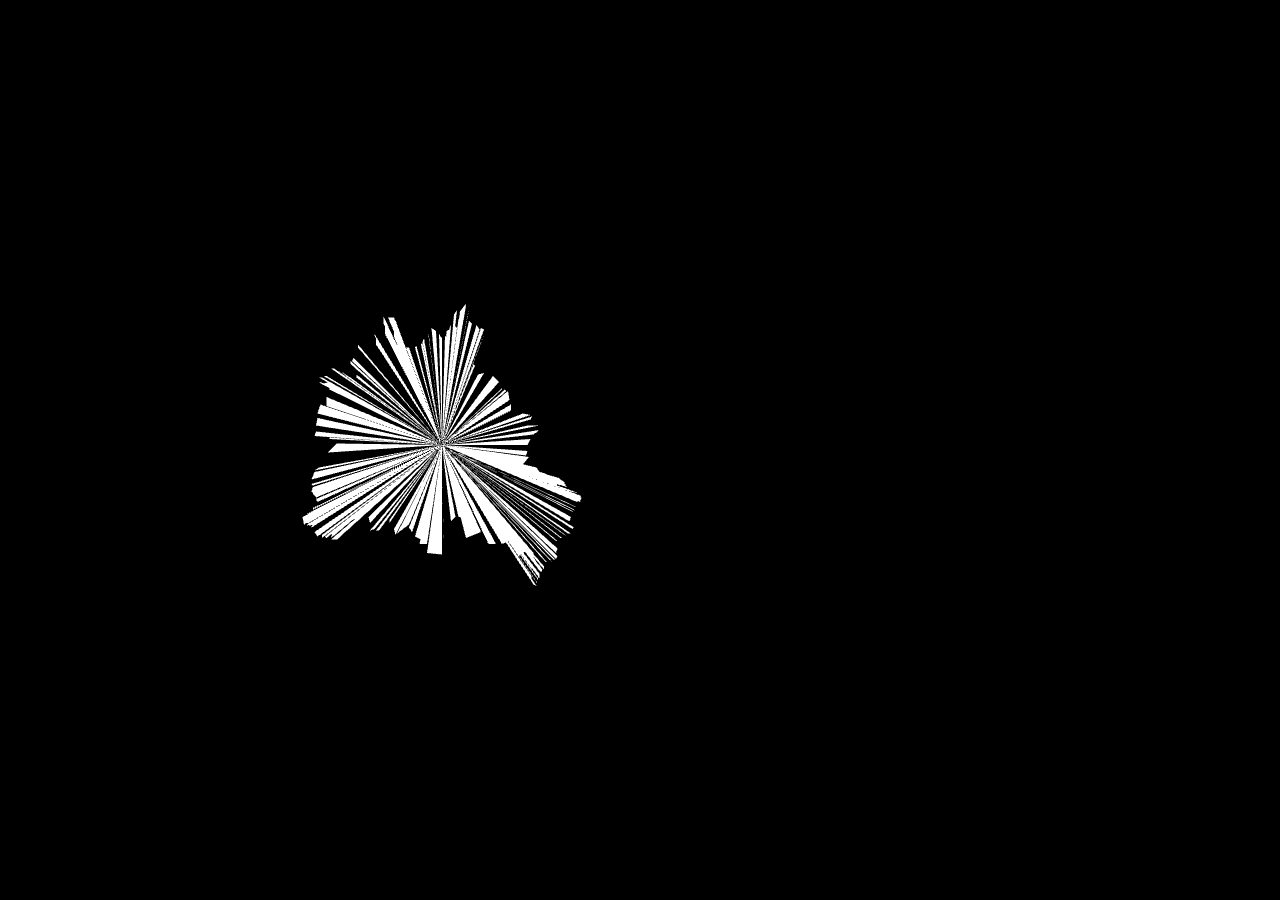
==== ea3/index.html @ 7527aa01 "esa2 first try with Index-Buffer-Objects 2 benachbarte Punkte des Umrisses bilden mit dem Mittelpunk" ====
<!DOCTYPE html>
<html lang="de">
<head>
    <meta charset="UTF-8">
    <meta name="description" content="">
    <meta name="viewport" content="width=device-width, initial-scale=1">

    <title>GVT - Aufgabe 2</title>

    <link rel="stylesheet" href="css/style.css">
    <script src="js/script.js"></script>
</head>

<body>
   <canvas id="canvas" width="1000" height="1000"></canvas>
</body>

</html>
---- ea3/css/style.css ----
*{
    margin: 0;
    padding: 0;
    overflow: hidden;
    background-color: black;
}

#canvas{
    position: absolute;
    top: -400px;
    left: 200px;
}
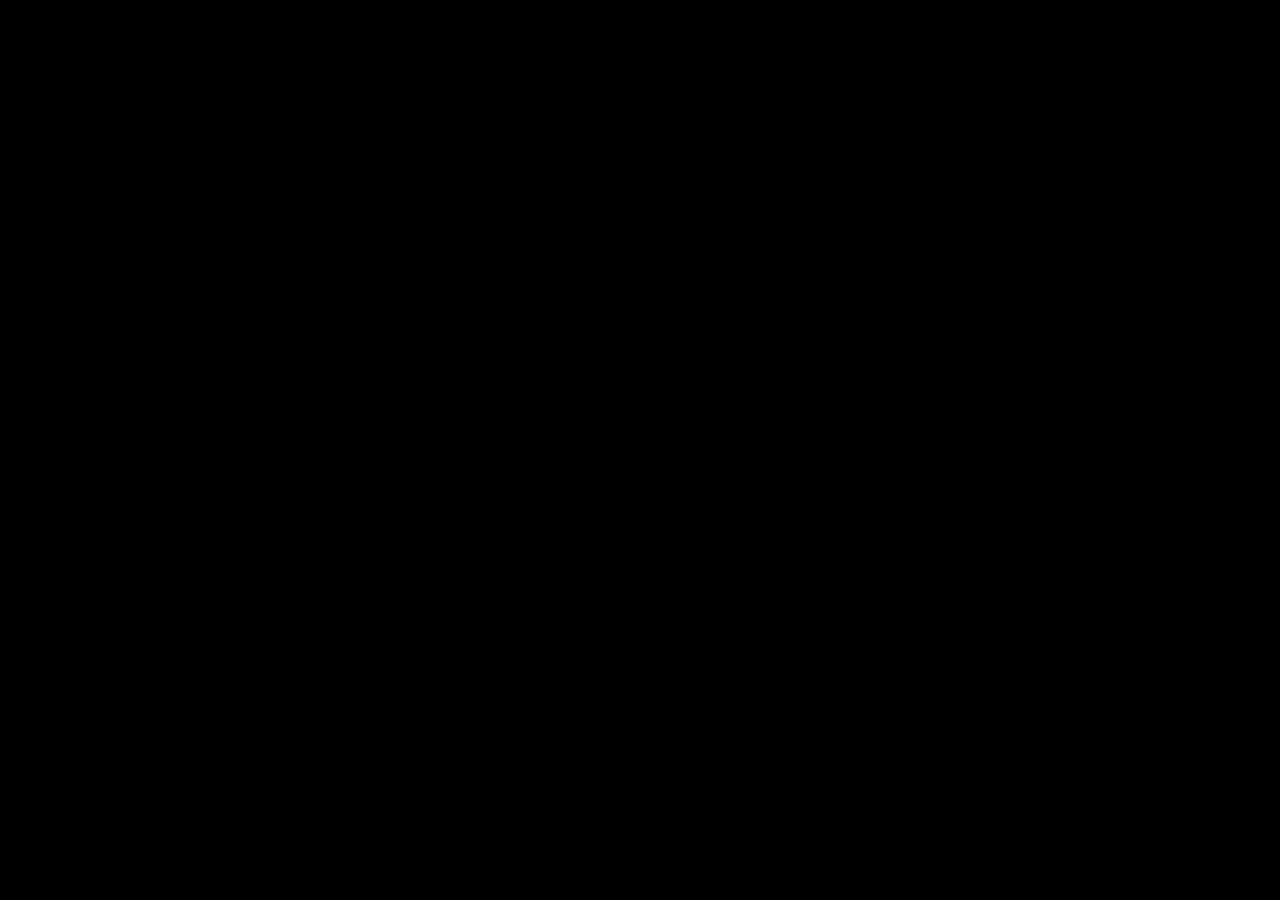
==== commit 0a96d061: "esa2 with use of Delaunay triangulation of 2D points https://mapbox.github.io/delaunator/" ====
--- a/ea3/index.html
+++ b/ea3/index.html
@@ -5,9 +5,11 @@
     <meta name="description" content="">
     <meta name="viewport" content="width=device-width, initial-scale=1">
 
-    <title>GVT - Aufgabe 2</title>
+    <title>GVT - Aufgabe 3</title>
 
     <link rel="stylesheet" href="css/style.css">
+<!--    <script src="https://unpkg.com/delaunator@4.0.1/delaunator.min.js"></script>-->
+    <script src="js/delaunator.min.js"></script>
     <script src="js/script.js"></script>
 </head>
 
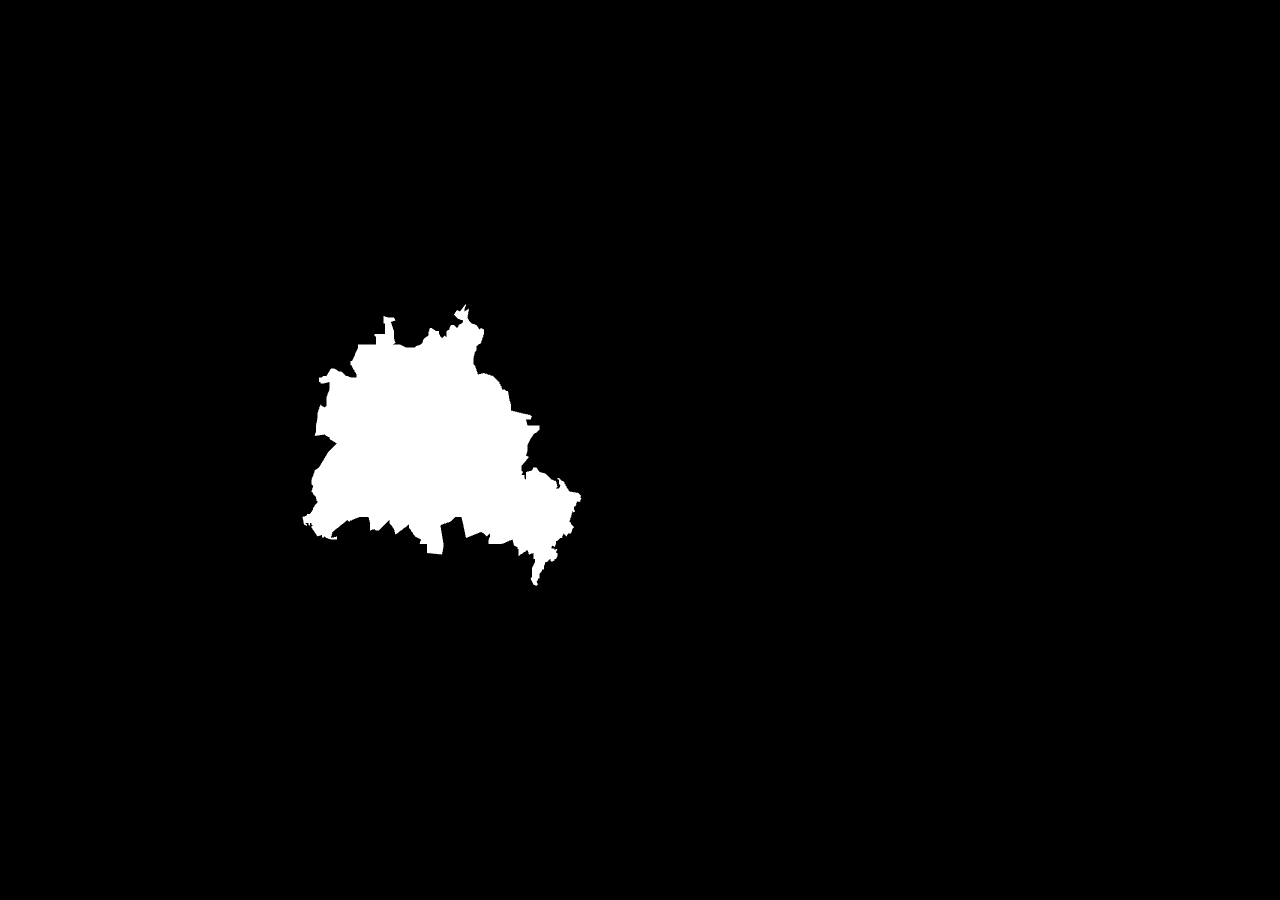
==== commit 4fb39024: "esa2 works with earcut https://libraries.io/npm/earcut" ====
--- a/ea3/index.html
+++ b/ea3/index.html
@@ -9,7 +9,8 @@
 
     <link rel="stylesheet" href="css/style.css">
 <!--    <script src="https://unpkg.com/delaunator@4.0.1/delaunator.min.js"></script>-->
-    <script src="js/delaunator.min.js"></script>
+<!--    <script src="js/delaunator.min.js"></script>-->
+    <script src="js/earcut.js"></script>
     <script src="js/script.js"></script>
 </head>
 
